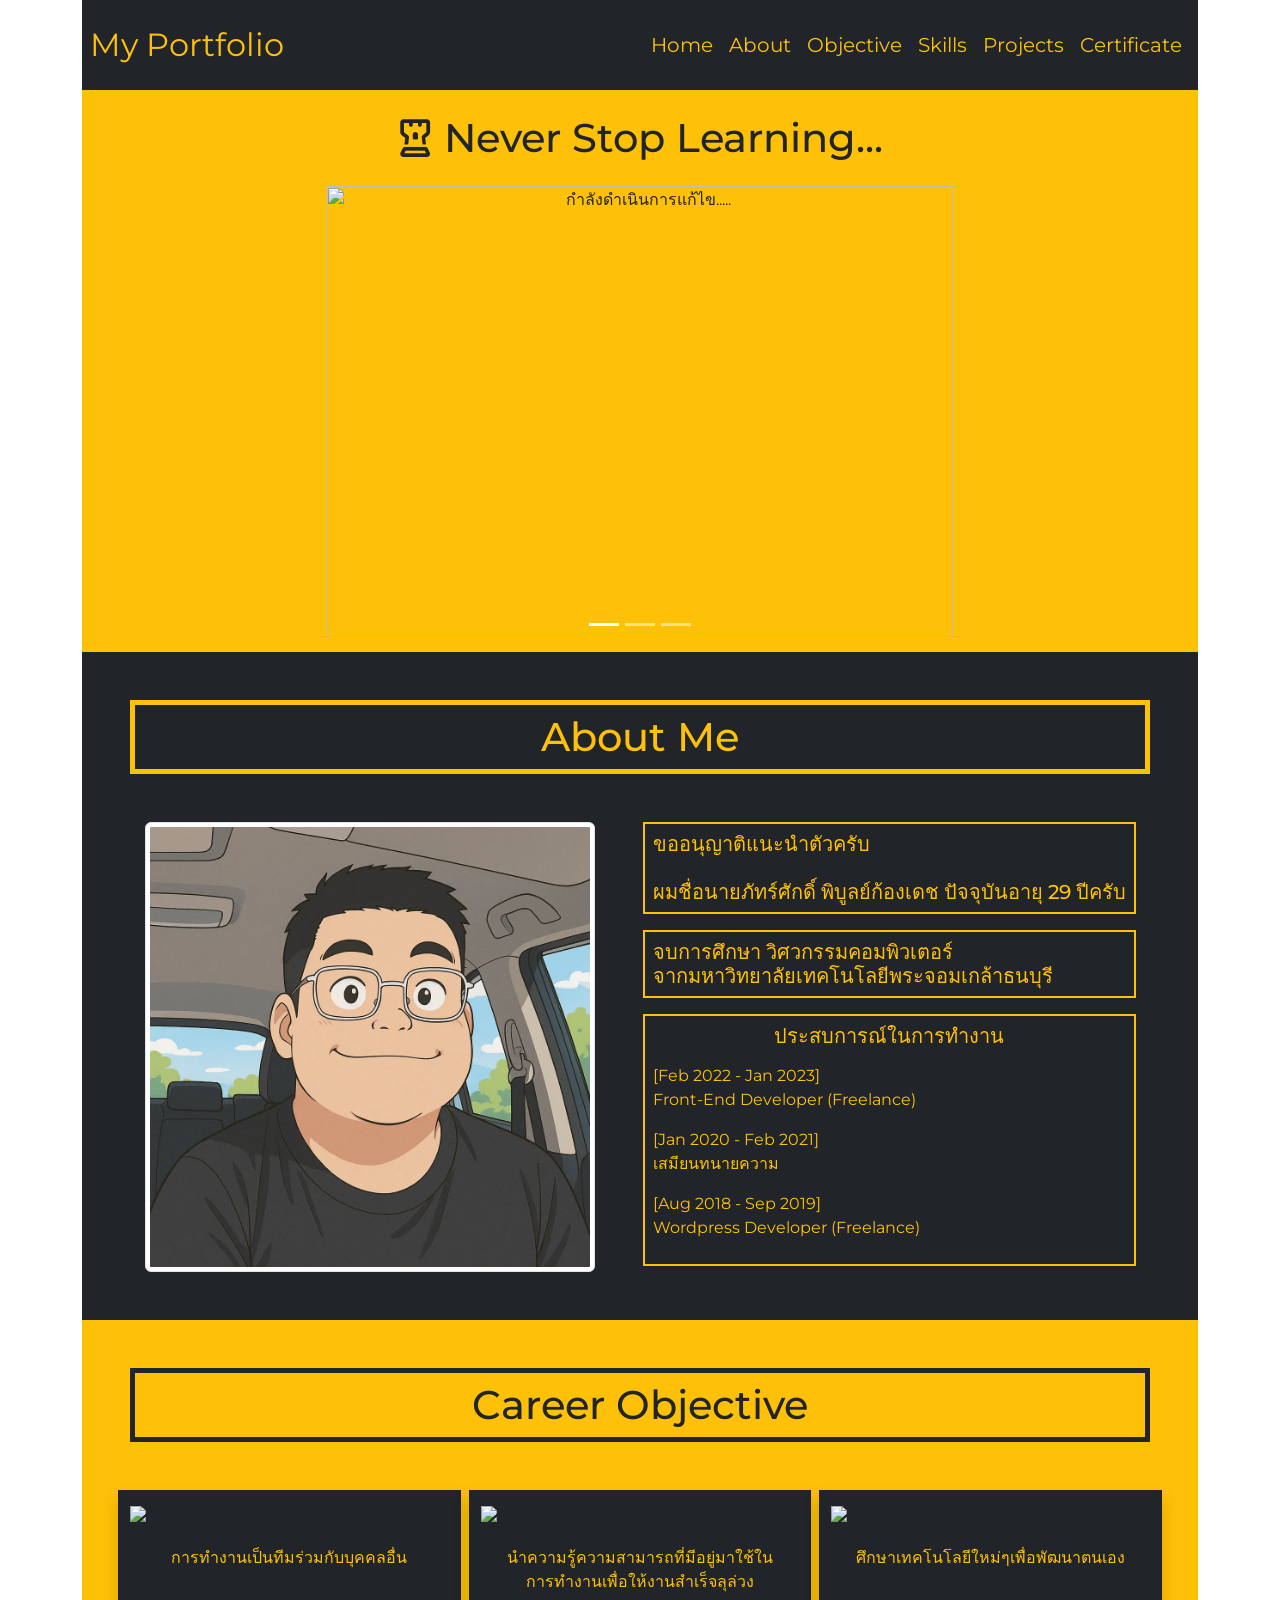
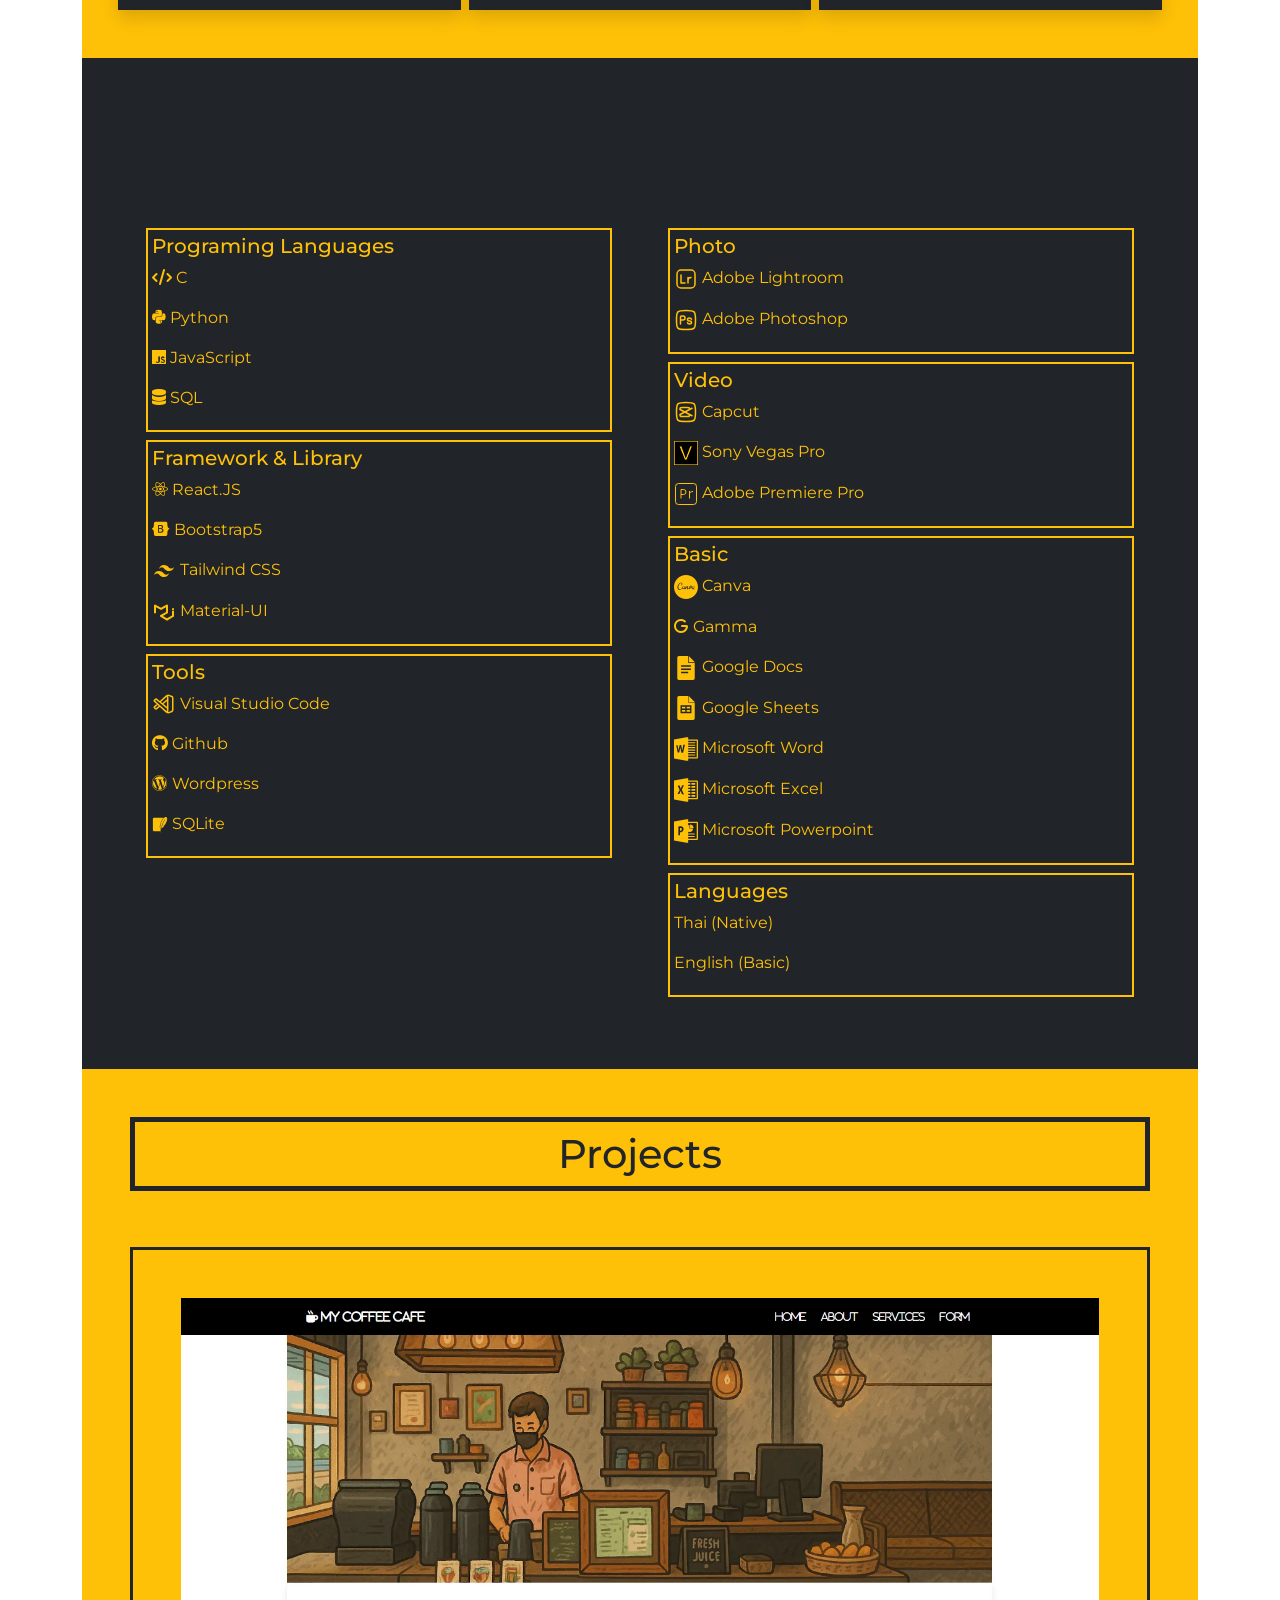
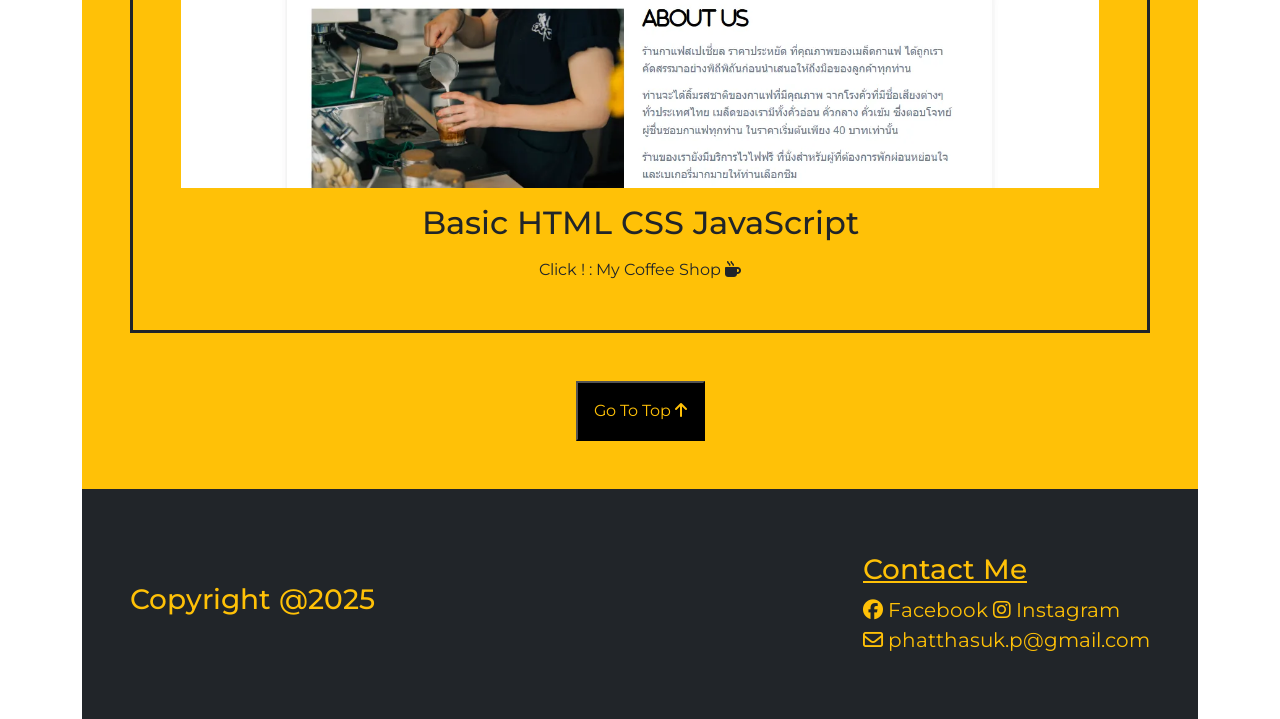
==== index.html @ 4829921c "add files to main" ====
<html lang="en">

<head>
    <meta charset="UTF-8">
    <meta name="viewport" content="width=device-width, initial-scale=1.0">
    <link href="https://cdn.jsdelivr.net/npm/bootstrap@5.3.6/dist/css/bootstrap.min.css" rel="stylesheet"
        integrity="sha384-4Q6Gf2aSP4eDXB8Miphtr37CMZZQ5oXLH2yaXMJ2w8e2ZtHTl7GptT4jmndRuHDT" crossorigin="anonymous">
    <link rel="stylesheet" href="https://unpkg.com/aos@next/dist/aos.css" />
    <link rel="preconnect" href="https://fonts.googleapis.com">
    <link rel="preconnect" href="https://fonts.gstatic.com" crossorigin>
    <link href="https://fonts.googleapis.com/css2?family=Montserrat:ital,wght@0,100..900;1,100..900&display=swap"
        rel="stylesheet">
    <link rel="stylesheet" href="https://cdnjs.cloudflare.com/ajax/libs/font-awesome/6.5.2/css/all.min.css"
        integrity="sha512-SnH5WK+bZxgPHs44uWIX+LLJAJ9/2PkPKZ5QiAj6Ta86w+fsb2TkcmfRyVX3pBnMFcV7oQPJkl9QevSCWr3W6A=="
        crossorigin="anonymous" referrerpolicy="no-referrer" />
    <link rel="stylesheet" href="style.css">
    <link rel="stylesheet" href="responsive.css">
    <title>My Portfolio</title>
</head>

<body class="container" style="font-family: Montserrat;">
    <!-- Navbar section -->
    <nav class=" navbar navbar-expand-lg navbar-light bg-dark">
        <div class="container-fluid p-md-2">

            <a class="navbar-brand text-warning fs-2" href="/">My Portfolio</a>

            <button class=" navbar-toggler bg-warning" type="button" data-bs-toggle="collapse"
                data-bs-target="#navbarNav" aria-controls="navbarNav" aria-expanded="false"
                aria-label="Toggle navigation">
                <span class="navbar-toggler-icon"></span>
            </button>

            <div class="collapse navbar-collapse" id="navbarNav">
                <ul class="navbar-nav ms-auto mb-2 mb-lg-0">
                    <li class="nav-item"><a href="/" class="nav-link text-warning fs-5">Home</a>
                    </li>
                    <li class="nav-item"><a href="#about" class="nav-link text-warning fs-5">About</a></li>
                    <li class="nav-item"><a href="#career" class="nav-link text-warning fs-5">Objective</a></li>
                    <li class="nav-item"><a href="#skills" class="nav-link text-warning fs-5">Skills</a></li>
                    <li class="nav-item"><a href="#projects" class="nav-link text-warning fs-5">Projects</a></li>
                    <li class="nav-item"><a href="/certificate.html" class="nav-link text-warning fs-5">Certificate</a>
                    </li>
                </ul>
            </div>
        </div>
    </nav>

    <!-- Banner section  -->
    <div class="bg-warning">
        <div class="d-flex flex-column text-center justify-content-center" data-aos="fade-down">
            <h1 class="m-3 p-2">
                <i class="fa-regular fa-chess-rook"></i> Never Stop Learning...
            </h1>

            <div id="myCarousel" class="carousel slide" data-bs-ride="carousel">
                <div class="carousel-indicators">
                    <button type="button" data-bs-target="#myCarousel" data-bs-slide-to="0" class="active"></button>
                    <button type="button" data-bs-target="#myCarousel" data-bs-slide-to="1"></button>
                    <button type="button" data-bs-target="#myCarousel" data-bs-slide-to="2"></button>
                </div>

                <div class="carousel-inner mb-3" data-aos="flip-left">
                    <div class="carousel-item active">
                        <img class="img-fluid w-75"
                            src="https://images.unsplash.com/photo-1510915228340-29c85a43dcfe?q=80&w=2070&auto=format&fit=crop&ixlib=rb-4.1.0&ixid=M3wxMjA3fDB8MHxwaG90by1wYWdlfHx8fGVufDB8fHx8fA%3D%3D"
                            alt="กำลังดำเนินการแก้ไข.....">
                    </div>
                    <div class="carousel-item">
                        <img class="img-fluid w-75"
                            src="https://images.unsplash.com/photo-1493863641943-9b68992a8d07?q=80&w=2058&auto=format&fit=crop&ixlib=rb-4.1.0&ixid=M3wxMjA3fDB8MHxwaG90by1wYWdlfHx8fGVufDB8fHx8fA%3D%3D"
                            alt="กำลังดำเนินการแก้ไข.....">
                    </div>
                    <div class="carousel-item">
                        <img class="img-fluid w-75"
                            src="https://images.unsplash.com/photo-1583124252465-d281e51012bf?q=80&w=1974&auto=format&fit=crop&ixlib=rb-4.1.0&ixid=M3wxMjA3fDB8MHxwaG90by1wYWdlfHx8fGVufDB8fHx8fA%3D%3D"
                            alt="กำลังดำเนินการแก้ไข.....">
                    </div>
                </div>
            </div>
        </div>
    </div>

    <!-- About section  -->
    <div class="about bg-dark p-5 text-center" id="about">
        <h1 class="text-warning mb-5 border border-5 border-warning border p-2" data-aos="fade-down">About Me</h1>

        <div class="about-content d-flex flex-row gap-5 justify-content-center">

            <img class="img-thumbnail" src="picture/BA084785-AD25-4047-8F6B-12BAD213AFBE_result.webp"
                alt="กำลังดำเนินการแก้ไข" data-aos="fade-right">

            <div>
                <h5 class="text-warning text-start border border-2 border-warning p-2" data-aos="fade-left">
                    ขออนุญาติแนะนำตัวครับ <br><br> ผมชื่อนายภัทร์ศักดิ์ พิบูลย์ก้องเดช ปัจจุบันอายุ 29 ปีครับ
                </h5>
                <h5 class="text-warning text-start border border-2 border-warning p-2 mt-3" data-aos="fade-left">
                    จบการศึกษา วิศวกรรมคอมพิวเตอร์ <br> จากมหาวิทยาลัยเทคโนโลยีพระจอมเกล้าธนบุรี
                </h5>

                <div class="border border-2 border-warning p-2 mt-3" data-aos="fade-left">
                    <h5 class="text-warning text-center mb-3">
                        ประสบการณ์ในการทํางาน
                    </h5>
                    <p class="text-warning text-start">
                        [Feb 2022 - Jan 2023] <br> Front-End Developer (Freelance)
                    </p>
                    <p class="text-warning text-start">
                        [Jan 2020 - Feb 2021] <br> เสมียนทนายความ
                    </p>
                    <p class="text-warning text-start">
                        [Aug 2018 - Sep 2019] <br> Wordpress Developer (Freelance)
                    </p>
                </div>
            </div>

        </div>
    </div>

    <!-- Career objective section -->
    <div class="bg-warning p-5" id="career">
        <h1 class="text-center mb-5 border border-5 border-dark border p-2" data-aos="fade-down">Career Objective</h1>
        <div class="row gap-2">

            <!-- Objective1  -->
            <div class=" col-md shadow bg-dark pt-3" data-aos="fade-right">
                <div class="col">
                    <img class="img-fluid"
                        src="https://plus.unsplash.com/premium_photo-1683121352005-2f72986a518e?q=80&w=2070&auto=format&fit=crop&ixlib=rb-4.1.0&ixid=M3wxMjA3fDB8MHxwaG90by1wYWdlfHx8fGVufDB8fHx8fA%3D%3D"
                        alt="กำลังดำเนินการแก้ไข.....">
                    <p class="text-center text-warning m-3">การทำงานเป็นทีมร่วมกับบุคคลอื่น</p>
                </div>
            </div>

            <!-- Objective2  -->
            <div class="col-md shadow bg-dark pt-3" data-aos="fade-up">
                <div class="col">
                    <img class="img-fluid"
                        src="https://images.unsplash.com/photo-1652560403140-d240c396892b?q=80&w=2070&auto=format&fit=crop&ixlib=rb-4.1.0&ixid=M3wxMjA3fDB8MHxwaG90by1wYWdlfHx8fGVufDB8fHx8fA%3D%3D"
                        alt="กำลังดำเนินการแก้ไข.....">
                    <p class="text-center text-warning m-3">
                        นำความรู้ความสามารถที่มีอยู่มาใช้ในการทำงานเพื่อให้งานสำเร็จลุล่วง</p>
                </div>
            </div>

            <!-- Objective3  -->
            <div class="col-md shadow bg-dark pt-3" data-aos="fade-left">
                <div class="col">
                    <img class="img-fluid"
                        src="https://images.unsplash.com/photo-1472745433479-4556f22e32c2?q=80&w=2069&auto=format&fit=crop&ixlib=rb-4.1.0&ixid=M3wxMjA3fDB8MHxwaG90by1wYWdlfHx8fGVufDB8fHx8fA%3D%3D"
                        alt="กำลังดำเนินการแก้ไข.....">
                    <p class="text-center text-warning m-3">ศึกษาเทคโนโลยีใหม่ๆเพื่อพัฒนาตนเอง</p>
                    </p>
                </div>
            </div>
        </div>
    </div>

    <!-- Skills section -->
    <div class="bg-dark p-5 " id="skills">
        <h1 class="text-warning text-center border border-5 border-warning border p-2" data-aos="fade-down">Skills</h1>
        <div class="row pt-3">
            <div class="col-md mb-2">

                <!-- Box1  -->
                <div class="col p-3 text-warning" data-aos="fade-right">
                    <!-- Programing lang section -->
                    <div class="mt-2 border border-2 border-warning p-1">
                        <h5>Programing Languages</h5>
                        <p><i class="fa-solid fa-code"></i> C</p>
                        <p><i class="fa-brands fa-python"></i> Python</p>
                        <p><i class="fa-brands fa-js"></i> JavaScript</p>
                        <p><i class="fa-solid fa-database"></i> SQL</p>
                    </div>

                    <!-- Framework & Lib section -->
                    <div class="mt-2 border border-2 border-warning p-1">
                        <h5>Framework & Library</h5>
                        <p><i class="fa-brands fa-react"></i> React.JS</p>
                        <p><i class="fa-brands fa-bootstrap"></i> Bootstrap5</p>
                        <p><svg xmlns="http://www.w3.org/2000/svg" width="24" height="24" viewBox="0 0 24 24">
                                <path fill="currentColor" fill-rule="evenodd"
                                    d="M7 9.969q1-4.063 5-4.063c4 0 4.5 3.047 6.5 3.555q2 .508 3.5-1.524Q21 12 17 12c-4 0-4.5-3.047-6.5-3.555Q8.5 7.938 7 9.97m-5 6.094Q3 12 7 12c4 0 4.5 3.047 6.5 3.555q2 .507 3.5-1.524q-1 4.063-5 4.063c-4 0-4.5-3.047-6.5-3.555q-2-.508-3.5 1.524"
                                    clip-rule="evenodd" />
                            </svg> Tailwind CSS</p>
                        <p><svg xmlns="http://www.w3.org/2000/svg" width="24" height="24" viewBox="0 0 24 24">
                                <path fill="currentColor"
                                    d="M8 16.61v-1.24l6-3.46V7.23l-5 2.89l-5-2.89V13l-1 .58L2 13V5l1.07-.62L9 7.81l3.93-2.27l2-1.16L16 5v8.06L10.92 16l4.05 2.33l5.03-2.9V11l1-.58l1 .58v5.58l-7.03 4.06zm14-6.86l-1 .58l-1-.58V8.58L21 8l1 .58z" />
                            </svg> Material-UI</p>
                    </div>

                    <!-- Tools section  -->
                    <div class="mt-2 border border-2 border-warning p-1">
                        <h5>Tools</h5>
                        <p><svg xmlns="http://www.w3.org/2000/svg" width="24" height="24" viewBox="0 0 24 24">
                                <path fill="none" stroke="currentColor" stroke-linejoin="round" stroke-width="1.5"
                                    d="M15.695 16.318L10.333 12m5.362 4.318V7.682m0 8.636v2.18c0 .68-.27 1.332-.75 1.813M10.332 12l5.362-4.318M10.333 12L7.828 9.983m7.867-2.3v-2.18c0-.68-.27-1.333-.75-1.814M7.827 14.017l-3.516 2.831a.61.61 0 0 1-.813-.044l-1.071-1.076a.61.61 0 0 1 .022-.881L5.598 12m2.23 2.017l6.456 5.84q.304.273.66.454m-7.116-6.294L5.598 12m0 0L2.45 9.153a.61.61 0 0 1-.022-.881l1.071-1.076c.22-.22.57-.24.813-.044l3.516 2.83m0 0l6.456-5.839q.304-.273.66-.454m0 16.622a3.04 3.04 0 0 0 2.517.113l2.334-.937c.577-.232.955-.791.955-1.413V5.926c0-.622-.378-1.181-.955-1.413l-2.334-.937a3.04 3.04 0 0 0-2.517.113" />
                            </svg> Visual Studio Code</p>
                        <p><i class="fa-brands fa-github"></i> Github</p>
                        <p><i class="fa-brands fa-wordpress"></i> Wordpress</p>
                        <p><svg xmlns="http://www.w3.org/2000/svg" width="1em" height="1em" viewBox="0 0 128 128">
                                <path fill="currentColor"
                                    d="M115.95 2.781c-5.504-4.906-12.16-2.933-18.738 2.902a48 48 0 0 0-2.918 2.856c-11.246 11.93-21.684 34.02-24.926 50.895c1.262 2.563 2.25 5.832 2.902 8.328a71 71 0 0 1 .875 3.746s-.101-.379-.515-1.578l-.266-.777a8 8 0 0 0-.176-.426c-.734-1.707-2.761-5.309-3.656-6.875a172 172 0 0 0-2.008 6.27c2.582 4.714 4.149 12.8 4.149 12.8s-.133-.527-.782-2.355c-.57-1.617-3.437-6.637-4.117-7.809c-1.16 4.29-1.62 7.18-1.207 7.883c.813 1.363 1.578 3.723 2.25 6.324c1.528 5.868 2.586 13.016 2.586 13.016l.094 1.192c-.203 4.886-.102 9.781.297 14.656c.508 6.113 1.457 11.359 2.668 14.172l.824-.45c-1.781-5.535-2.504-12.792-2.184-21.155c.477-12.79 3.422-28.215 8.856-44.29c9.191-24.261 21.938-43.733 33.602-53.034c-10.63 9.601-25.023 40.695-29.332 52.203C79.404 74.162 75.99 86.252 73.93 97.84c3.555-10.863 15.043-15.527 15.043-15.527s5.637-6.954 12.223-16.883c-3.945.898-10.426 2.441-12.598 3.351c-3.2 1.34-4.063 1.797-4.063 1.797s10.371-6.312 19.27-9.172c12.234-19.27 25.566-46.645 12.145-58.625m-99.054 2.9c-5.398.02-9.77 4.39-9.785 9.789v88.574c.016 5.398 4.39 9.765 9.785 9.785h50.227a123 123 0 0 1-.277-14.438c-.031-.332-.059-.754-.086-1.067a143 143 0 0 0-2.523-12.684c-.645-2.507-1.465-4.789-1.965-5.636c-.621-1.051-.524-1.653-.52-2.305c0-.64.082-1.305.2-2.059q.473-2.818 1.246-5.574l1.156-.148c-.09-.188-.074-.348-.164-.516l-.219-2.031A169 169 0 0 1 66.011 61l1.066-.102c-.043-.082-.055-.203-.098-.28l-.23-1.685c3.363-17.496 13.8-39.699 25.601-52.219c.352-.37.711-.683 1.055-1.035z" />
                            </svg> SQLite</p>
                    </div>
                </div>
            </div>

            <!-- Box2 -->
            <div class="col-md mb-2" data-aos="fade-left">
                <div class="col p-3 text-warning">
                    <!-- Photo section  -->
                    <div class="mt-2 border border-2 border-warning p-1">
                        <h5>Photo</h5>
                        <p><svg xmlns="http://www.w3.org/2000/svg" width="24" height="24" viewBox="0 0 24 24">
                                <g fill="none" stroke="currentColor" stroke-linecap="round" stroke-linejoin="round"
                                    stroke-width="1.5">
                                    <path d="M21 7v10a4 4 0 0 1-4 4H7a4 4 0 0 1-4-4V7a4 4 0 0 1 4-4h10a4 4 0 0 1 4 4" />
                                    <path d="M7 8v8h4m3-5.5V13m0 3v-3m0 0s0-2.5 3-2.5" />
                                </g>
                            </svg> Adobe Lightroom</p>
                        <p><svg xmlns="http://www.w3.org/2000/svg" width="24" height="24" viewBox="0 0 24 24">
                                <g fill="none" stroke="currentColor" stroke-linecap="round" stroke-linejoin="round"
                                    stroke-width="1.5" color="currentColor">
                                    <path
                                        d="M2.5 12c0-4.478 0-6.718 1.391-8.109S7.521 2.5 12 2.5c4.478 0 6.718 0 8.109 1.391S21.5 7.521 21.5 12c0 4.478 0 6.718-1.391 8.109S16.479 21.5 12 21.5c-4.478 0-6.718 0-8.109-1.391S2.5 16.479 2.5 12" />
                                    <path
                                        d="M6.5 16v-4m0 0V9.125c0-.116 0-.174.005-.223a1 1 0 0 1 .897-.897C7.451 8 7.509 8 7.625 8H9a2 2 0 1 1 0 4zm10.966-.777C17.292 10.527 16.478 10 15.5 10c-1.105 0-2 .672-2 1.5s.895 1.5 2 1.5s2 .672 2 1.5s-.895 1.5-2 1.5c-.982 0-1.798-.53-1.968-1.23" />
                                </g>
                            </svg> Adobe Photoshop</p>
                    </div>

                    <!-- Video section  -->
                    <div class="mt-2 border border-2 border-warning p-1">
                        <h5>Video</h5>
                        <p><svg xmlns="http://www.w3.org/2000/svg" width="24" height="24" viewBox="0 0 24 24">
                                <g fill="none" stroke="currentColor" stroke-linecap="round" stroke-linejoin="round"
                                    stroke-width="1.5" color="currentColor">
                                    <path
                                        d="M10.8 12L6 14.5c0 1.178 0 1.268.352 1.634c.351.366.917.366 2.048.366h4.801c1.132 0 1.698 0 2.05-.366s.351-.456.351-1.634M10.8 12L18 8.25M10.8 12L6 9.5c0-1.179 0-1.268.352-1.634C6.703 7.5 7.269 7.5 8.4 7.5h4.801c1.132 0 1.698 0 2.05.366s.351.455.351 1.634M10.8 12l7.2 3.75" />
                                    <path
                                        d="M2.498 12c0-4.478 0-6.718 1.391-8.109S7.519 2.5 11.998 2.5c4.478 0 6.717 0 8.109 1.391c1.39 1.391 1.39 3.63 1.39 8.109c0 4.478 0 6.718-1.39 8.109c-1.392 1.391-3.63 1.391-8.11 1.391c-4.478 0-6.717 0-8.108-1.391S2.498 16.479 2.498 12" />
                                </g>
                            </svg> Capcut</p>
                        <p><svg id="Layer_1" data-name="Layer 1" xmlns="http://www.w3.org/2000/svg" width="24"
                                height="24" viewBox="0 0 122.88 122.88">
                                <defs>
                                    <style>
                                        .cls-1 {
                                            fill: #FFC107;
                                        }
                                    </style>
                                </defs>
                                <title>sony-vegas</title>
                                <path class="cls-1"
                                    d="M4.31,4.31q0,57.12,0,114.26,57.12,0,114.26,0,0-57.13,0-114.26ZM0,0H122.88V122.88H0V0Z" />
                                <path class="cls-1"
                                    d="M28.21,27.29c2.72,0,5.44,0,8.16,0,.64,0,1.29,0,1.93,0q9.23,25.11,18.49,50.21c1,2.73,1.94,5.48,2.78,8.27.24.72.42,1.47.68,2.19,1.47-5.32,3.49-10.47,5.47-15.62L83,27.3c3.18,0,6.36,0,9.53,0L65,95.58c-3.18,0-6.36,0-9.54,0q-6.07-15.14-12.1-30.31-7.5-18.8-15-37.59c-.05-.13-.1-.27-.14-.4Z" />
                                <path
                                    d="M28.21,27.29c0,.13.09.27.14.4q7.49,18.79,15,37.59,6.06,15.16,12.1,30.31c3.18,0,6.36,0,9.54,0L92.5,27.29c-3.17,0-6.35,0-9.53,0L65.72,72.36c-2,5.15-4,10.3-5.47,15.62-.26-.72-.44-1.47-.68-2.19-.84-2.79-1.78-5.54-2.78-8.27Q47.55,52.41,38.3,27.31c-.64-.06-1.29,0-1.93,0-2.72,0-5.44,0-8.16,0Zm-23.9-23H118.57q0,57.12,0,114.26-57.13,0-114.26,0,0-57.13,0-114.26Z" />
                            </svg> Sony Vegas Pro</p>
                        <p><svg xmlns="http://www.w3.org/2000/svg" width="24" height="24" viewBox="0 0 24 24">
                                <g fill="none" stroke="currentColor" stroke-linejoin="round" stroke-width="1">
                                    <path
                                        d="M7 16.5v-4m0 0v-5h2.5a2.5 2.5 0 0 1 0 5zM15.5 9v7.5m0-5c.547-1.11 1.563-2 3.5-2" />
                                    <path
                                        d="M1.5 4.5a3 3 0 0 1 3-3h15a3 3 0 0 1 3 3v15a3 3 0 0 1-3 3h-15a3 3 0 0 1-3-3z" />
                                </g>
                            </svg> Adobe Premiere Pro</p>
                    </div>

                    <!-- Basic section  -->
                    <div class="mt-2 border border-2 border-warning p-1">
                        <h5>Basic</h5>
                        <p><svg xmlns="http://www.w3.org/2000/svg" width="24" height="24" viewBox="0 0 24 24">
                                <path fill="currentColor"
                                    d="M12 0C5.373 0 0 5.373 0 12s5.373 12 12 12s12-5.373 12-12S18.627 0 12 0M6.962 7.68c.754 0 1.337.549 1.405 1.2c.069.583-.171 1.097-.822 1.406c-.343.171-.48.172-.549.069c-.034-.069 0-.137.069-.206c.617-.514.617-.926.548-1.508c-.034-.378-.308-.618-.583-.618c-1.2 0-2.914 2.674-2.674 4.629c.103.754.549 1.646 1.509 1.646c.308 0 .65-.103.96-.24c.5-.264.799-.47 1.097-.8c-.073-.885.704-2.046 1.851-2.046c.515 0 .926.205.96.583c.068.514-.377.582-.514.582s-.378-.034-.378-.17c-.034-.138.309-.07.275-.378c-.035-.206-.24-.274-.446-.274c-.72 0-1.131.994-1.029 1.611c.035.275.172.549.447.549c.205 0 .514-.31.617-.755c.068-.308.343-.514.583-.514c.102 0 .17.034.205.171v.138c-.034.137-.137.548-.102.651c0 .069.034.171.17.171c.092 0 .436-.18.777-.459c.117-.59.253-1.298.253-1.357c.034-.24.137-.48.617-.48c.103 0 .171.034.205.171v.138l-.136.617c.445-.583 1.097-.994 1.508-.994c.172 0 .309.102.309.274c0 .103 0 .274-.069.446c-.137.377-.309.96-.412 1.474c0 .137.035.274.207.274s.685-.206 1.096-.754l.007-.004c-.002-.068-.007-.134-.007-.202c0-.411.035-.754.104-.994c.068-.274.411-.514.617-.514c.103 0 .205.069.205.171c0 .035 0 .103-.034.137c-.137.446-.24.857-.24 1.269c0 .24.034.582.102.788c0 .034.035.069.07.069c.068 0 .548-.445.89-1.028c-.308-.206-.48-.549-.48-.96c0-.72.446-1.097.858-1.097c.343 0 .617.24.617.72c0 .308-.103.65-.274.96h.102a.77.77 0 0 0 .584-.24a.3.3 0 0 1 .134-.117c.335-.425.83-.74 1.41-.74c.48 0 .924.205.959.582c.068.515-.378.618-.515.618l-.002-.002c-.138 0-.377-.035-.377-.172s.309-.068.274-.376c-.034-.206-.24-.275-.446-.275c-.686 0-1.13.891-1.028 1.611c.034.275.171.583.445.583c.206 0 .515-.308.652-.754c.068-.274.343-.514.583-.514c.103 0 .17.034.205.171c0 .069 0 .206-.137.652c-.17.308-.171.48-.137.617c.034.274.171.48.309.583c.034.034.068.102.068.102c0 .069-.034.138-.137.138c-.034 0-.068 0-.103-.035c-.514-.205-.72-.548-.789-.891c-.205.24-.445.377-.72.377c-.445 0-.89-.411-.96-.926a1.6 1.6 0 0 1 .075-.649c-.203.13-.422.203-.623.203h-.17c-.447.652-.927 1.098-1.27 1.303a.9.9 0 0 1-.377.104c-.068 0-.171-.035-.205-.104c-.095-.152-.156-.392-.193-.667c-.481.527-1.145.805-1.453.805c-.343 0-.548-.206-.582-.55v-.376c.102-.754.377-1.2.377-1.337a.074.074 0 0 0-.069-.07c-.24 0-1.028.824-1.166 1.373l-.103.445c-.068.309-.377.515-.582.515c-.103 0-.172-.035-.206-.172v-.137l.046-.233c-.435.31-.87.508-1.075.508c-.308 0-.48-.172-.514-.412c-.206.274-.445.412-.754.412c-.352 0-.696-.24-.862-.593c-.244.275-.523.553-.852.764c-.48.309-1.028.549-1.68.549c-.582 0-1.097-.309-1.371-.583c-.412-.377-.651-.96-.686-1.509c-.205-1.68.823-3.84 2.4-4.8c.378-.205.755-.343 1.132-.343m9.77 3.291c-.104 0-.172.172-.172.343c0 .274.137.583.309.755a1.7 1.7 0 0 0 .102-.583c0-.343-.137-.515-.24-.515z" />
                            </svg> Canva</p>
                        <p><i class="fa-solid fa-g"></i> Gamma</p>
                        <p><svg xmlns="http://www.w3.org/2000/svg" width="24" height="24" viewBox="0 0 24 24">
                                <path fill="currentColor"
                                    d="M14.727 6.727H14V0H4.91c-.905 0-1.637.732-1.637 1.636v20.728c0 .904.732 1.636 1.636 1.636h14.182c.904 0 1.636-.732 1.636-1.636V6.727zm-.545 10.455H7.09v-1.364h7.09v1.364zm2.727-3.273H7.091v-1.364h9.818zm0-3.273H7.091V9.273h9.818zM14.727 6h6l-6-6z" />
                            </svg> Google Docs</p>
                        <p><svg xmlns="http://www.w3.org/2000/svg" width="24" height="24" viewBox="0 0 24 24">
                                <path fill="currentColor"
                                    d="M11.318 12.545H7.91v-1.909h3.41v1.91zM14.728 0v6h6zm1.363 10.636h-3.41v1.91h3.41zm0 3.273h-3.41v1.91h3.41zM20.727 6.5v15.864c0 .904-.732 1.636-1.636 1.636H4.909a1.636 1.636 0 0 1-1.636-1.636V1.636C3.273.732 4.005 0 4.909 0h9.318v6.5zm-3.273 2.773H6.545v7.909h10.91v-7.91zm-6.136 4.636H7.91v1.91h3.41v-1.91z" />
                            </svg> Google Sheets</p>
                        <p><svg xmlns="http://www.w3.org/2000/svg" width="24" height="24" viewBox="0 0 512 512">
                                <path fill="currentColor"
                                    d="M488.877 52.447H302.306V5.92h-34.779L0 52.563v406.99l265.957 46.527h36.349v-46.353h174.59c9.887-.465 20.879.291 29.37-5.757c6.804-10.41 5.06-23.438 5.641-35.186V75.012c1.221-13.26-9.77-23.903-23.03-22.565m-294.862 282.59c-9.712 5.06-24.252-.233-35.767.581c-7.735-38.5-16.75-76.768-23.67-115.443c-6.805 37.57-15.645 74.79-23.438 112.128c-11.166-.581-22.39-1.28-33.615-2.035c-9.655-51.18-20.995-102.01-30.01-153.305c9.945-.465 19.948-.872 29.893-1.221c5.99 37.047 12.795 73.919 18.03 111.024c8.2-38.036 16.574-76.071 24.717-114.106c11.05-.64 22.1-1.105 33.15-1.687c7.735 39.257 15.644 78.455 24.019 117.537c6.572-40.361 13.841-80.607 20.879-120.91c11.631-.407 23.263-1.047 34.836-1.745c-13.143 56.355-24.659 113.176-39.024 169.182m290.212 97.069H302.306v-36.527h151.21v-23.263h-151.21v-29.079h151.21v-23.263h-151.21v-29.08h151.21v-23.262h-151.21v-29.08h151.21V215.29h-151.21v-29.08h151.21v-23.263h-151.21v-29.079h151.21v-23.263h-151.21v-30.71h181.921z" />
                            </svg> Microsoft Word</p>
                        <p><svg xmlns="http://www.w3.org/2000/svg" width="24" height="24" viewBox="0 0 512 512">
                                <path fill="currentColor"
                                    d="M453.547 273.449H372.12v-40.714h81.427zm0 23.264H372.12v40.714h81.427zm0-191.934H372.12v40.713h81.427zm0 63.978H372.12v40.713h81.427zm0 191.934H372.12v40.714h81.427zm56.242 80.264c-2.326 12.098-16.867 12.388-26.58 12.796H302.326v52.345h-36.119L0 459.566V52.492L267.778 5.904h34.548v46.355h174.66c9.83.407 20.648-.291 29.197 5.583c5.991 8.608 5.41 19.543 5.817 29.43l-.233 302.791c-.29 16.925 1.57 34.2-1.978 50.892m-296.51-91.256c-16.052-32.57-32.395-64.909-48.39-97.48c15.82-31.698 31.408-63.512 46.937-95.327c-13.203.64-26.406 1.454-39.55 2.385c-9.83 23.904-21.288 47.169-28.965 71.888c-7.154-23.323-16.634-45.774-25.3-68.515c-12.796.698-25.592 1.454-38.387 2.21c13.493 29.78 27.86 59.15 40.946 89.104c-15.413 29.081-29.837 58.57-44.785 87.825c12.737.523 25.475 1.047 38.212 1.221c9.074-23.148 20.357-45.424 28.267-69.038c7.096 25.359 19.135 48.798 29.023 73.051c14.017.99 27.976 1.862 41.993 2.676M484.26 79.882H302.326v24.897h46.53v40.713h-46.53v23.265h46.53v40.713h-46.53v23.265h46.53v40.714h-46.53v23.264h46.53v40.714h-46.53v23.264h46.53v40.714h-46.53v26.897H484.26z" />
                            </svg> Microsoft Excel</p>
                        <p><svg xmlns="http://www.w3.org/2000/svg" width="24" height="24" viewBox="0 0 512 512">
                                <path fill="currentColor"
                                    d="M488.698 58.311H302.231V5.981h-32.968L0 52.614v406.89l266.066 46.515h36.165v-58.144h174.49c9.942-.465 20.99.524 29.478-5.64c6.745-10.407 5.11-23.432 5.692-35.177V81.104c1.337-13.373-9.82-24.072-23.193-22.793M170.535 275.304c-13.198 6.744-28.316 5.814-42.677 5.349l-.058 68.202l-34.596-2.907l.058-186.35c31.573 1.511 69.831-12.501 95.996 11.163c25.06 30.41 18.431 86.344-18.723 104.543m313.572 145.13H302.231v-36.518h139.545V360.66H302.231v-29.072h139.545V308.33H302.289s-.058-22.792-.116-34.188c23.025 7.151 49.248 6.977 69.83-6.861c22.27-13.199 33.898-38.375 35.817-63.493h-76.517v-75.936l-29.072 5.873V85.752h181.876zm-141.18-304.735c40.41 1.86 74.429 36.021 76.58 76.315h-76.58zM127.8 191.053c11.454-.523 25.641-2.616 33.374 8.14c6.629 11.397 6.28 26.398.756 38.143c-6.628 11.977-21.63 10.815-33.2 12.21c-1.22-19.478-1.105-38.956-.93-58.493" />
                            </svg> Microsoft Powerpoint</p>
                    </div>

                    <!-- Languages section  -->
                    <div class="mt-2 border border-2 border-warning p-1">
                        <h5>Languages</h5>
                        <p>Thai (Native)</p>
                        <p>English (Basic)</p>
                    </div>
                </div>
            </div>
        </div>
    </div>

    <!-- Projects section -->
    <div class="bg-warning p-5" id="projects">
        <h1 class="border border-5 border-dark border p-2 text-center" data-aos="fade-down">Projects</h1>

        <div class="pt-5" data-aos="fade-down">
            <div class="border border-3 border-dark p-5 text-center">
                <img class="img-fluid" src="picture/Projects_WEBP/Screenshot 2025-06-17 154037_result.webp"
                    alt="กำลังดำเนินการแก้ไข.....">
                <h2 class="mt-3 mb-3">Basic HTML CSS JavaScript</h2>
                <a href="https://phatthasuk.github.io/my-coffee-shop/" class="text-decoration-none text-dark p-1">
                    Click ! : My Coffee Shop <i class="fa-solid fa-mug-hot"></i></a>
            </div>
        </div>

        <div class="pt-5 text-center" data-aos="fade-down">
            <button id="TopBtn" class="p-3 bg-black text-warning"> Go To
                Top <i class="fa-solid fa-arrow-up"></i></button>
        </div>
    </div>

    <!-- Footer section  -->
    <Footer class="container bg-dark p-5 d-flex justify-content-between">
        <div class="text-warning fs-5 align-content-center">
            <h3>Copyright @2025</h3>
        </div>

        <div class="text-warning fs-5 mt-3">
            <div>
                <h3 class="text-decoration-underline">Contact Me</h3>
                <a href="https://www.facebook.com/phatthasuk/" class="text-decoration-none text-warning"> <i
                        class="fa-brands fa-facebook"></i> Facebook</a>
                <a href="https://www.instagram.com/pp.filter/" class="text-decoration-none text-warning"> <i
                        class="fa-brands fa-instagram"></i> Instagram</a>
                <p><i class="fa-regular fa-envelope"></i> phatthasuk.p@gmail.com</p>
            </div>
        </div>
    </Footer>

    <script src="https://cdn.jsdelivr.net/npm/bootstrap@5.3.6/dist/js/bootstrap.bundle.min.js"
        integrity="sha384-j1CDi7MgGQ12Z7Qab0qlWQ/Qqz24Gc6BM0thvEMVjHnfYGF0rmFCozFSxQBxwHKO"
        crossorigin="anonymous"></script>

    <script src="https://unpkg.com/aos@next/dist/aos.js"></script>
    <script>
        AOS.init();
    </script>

    <script src="app.js"></script>
</body>

</html>
---- style.css ----
*{
    margin: 0;
    padding: 0;
    box-sizing: border-box;
}

html {
    scroll-behavior: smooth;
}

.montserrat{
    font-family: "Montserrat", sans-serif;
    font-optical-sizing: auto;
    font-weight: 200;
    font-style: normal;
}

/* กำหนดไม่ให้มีการแสดงผลที่มีส่วนเกินในมือถือ ?*/
body ,html{
    overflow-x: hidden;
}

.container{
    position: relative;
}

/* Banner CSS  */
.banner h1{
    margin: 30px 0;
}

.carousel-item img{ 
    height: 450px;
}


/* About CSS  */
.about img{
    max-width: auto;
    max-height: 450px;
    height: auto;
}

/* Certificate CSS  */
.cer-pic img{
    max-width: 100%;
    max-height: 450px;
    padding: 1rem;
    margin: auto;
}
---- responsive.css ----
@media only screen and (max-width : 912px) {
    .about-content{
        display: flex;
        flex-wrap: wrap;
        justify-content: center;
    }

    .about p{
        margin-top: 1rem;
    }

    .carousel-item img{
        height: 250px;
    }

    footer{
        display: flex;
        flex-wrap: wrap;
        justify-content: center;
    }
}
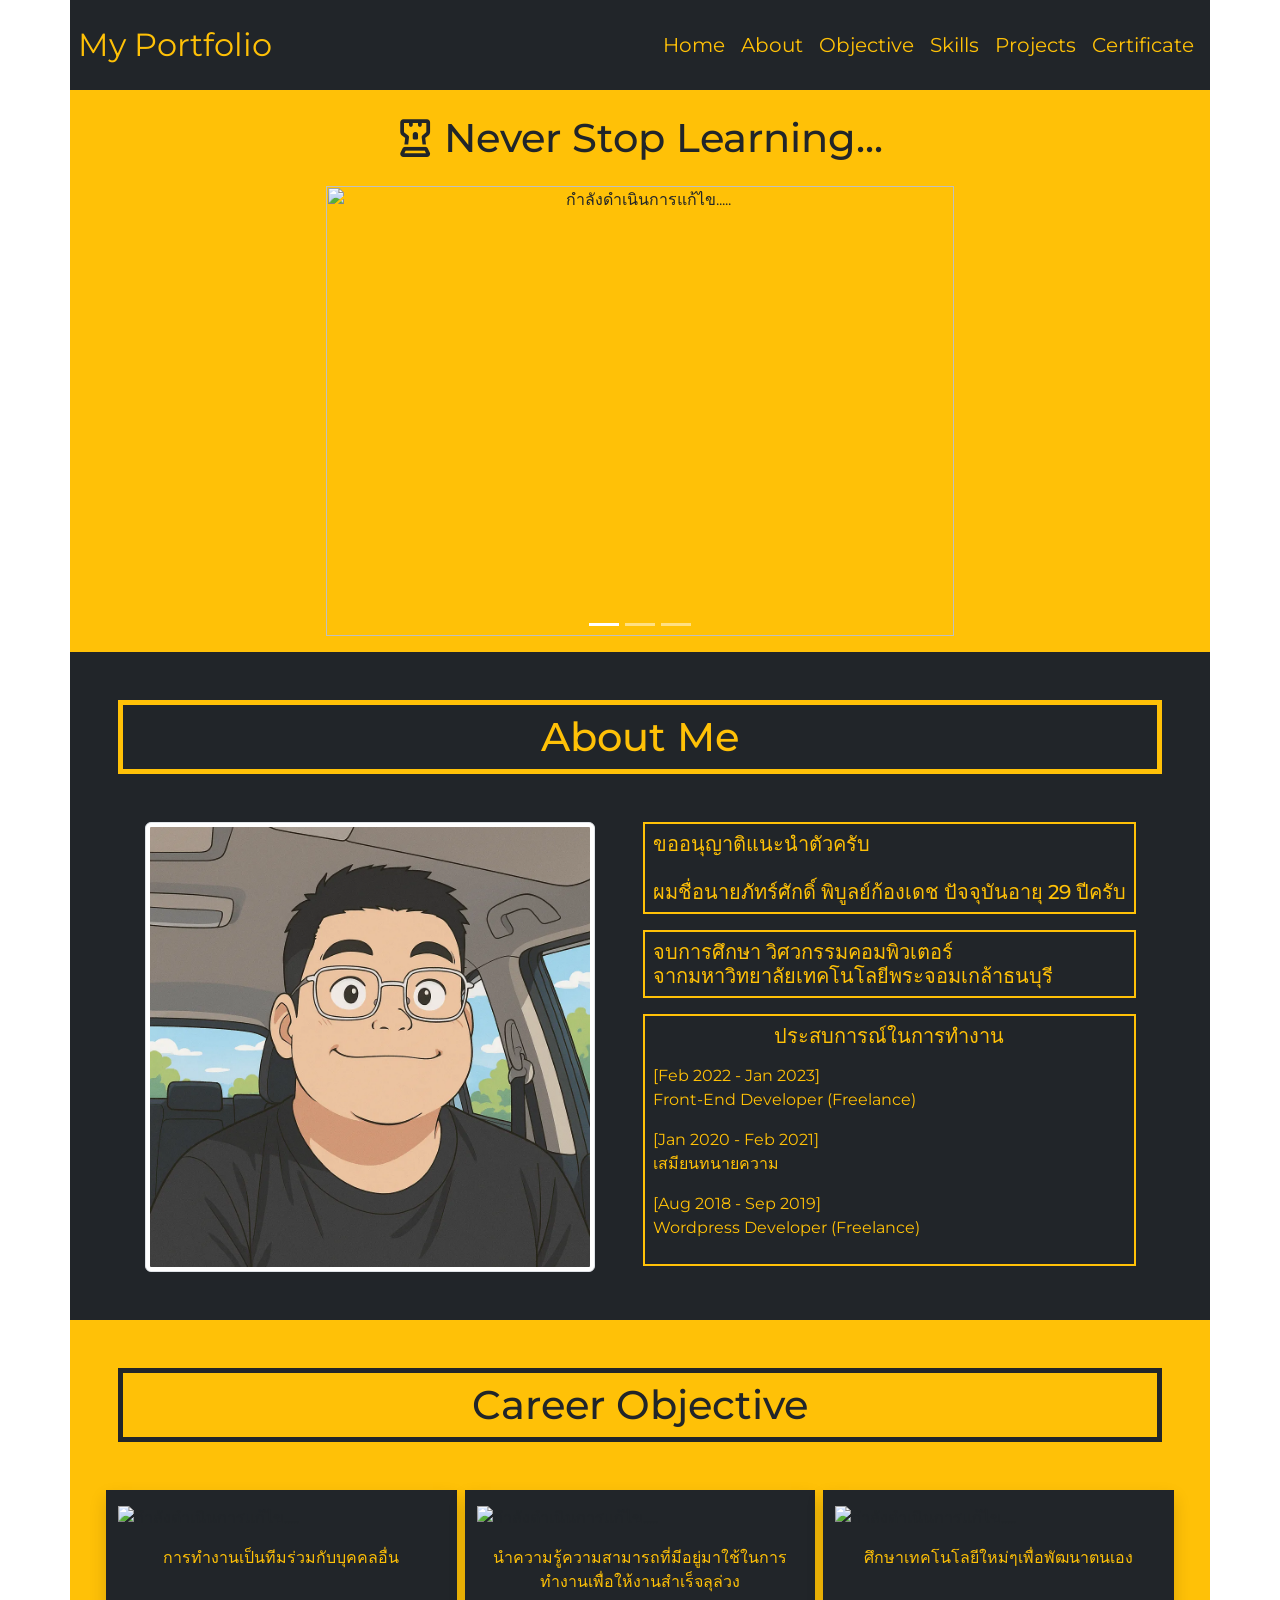
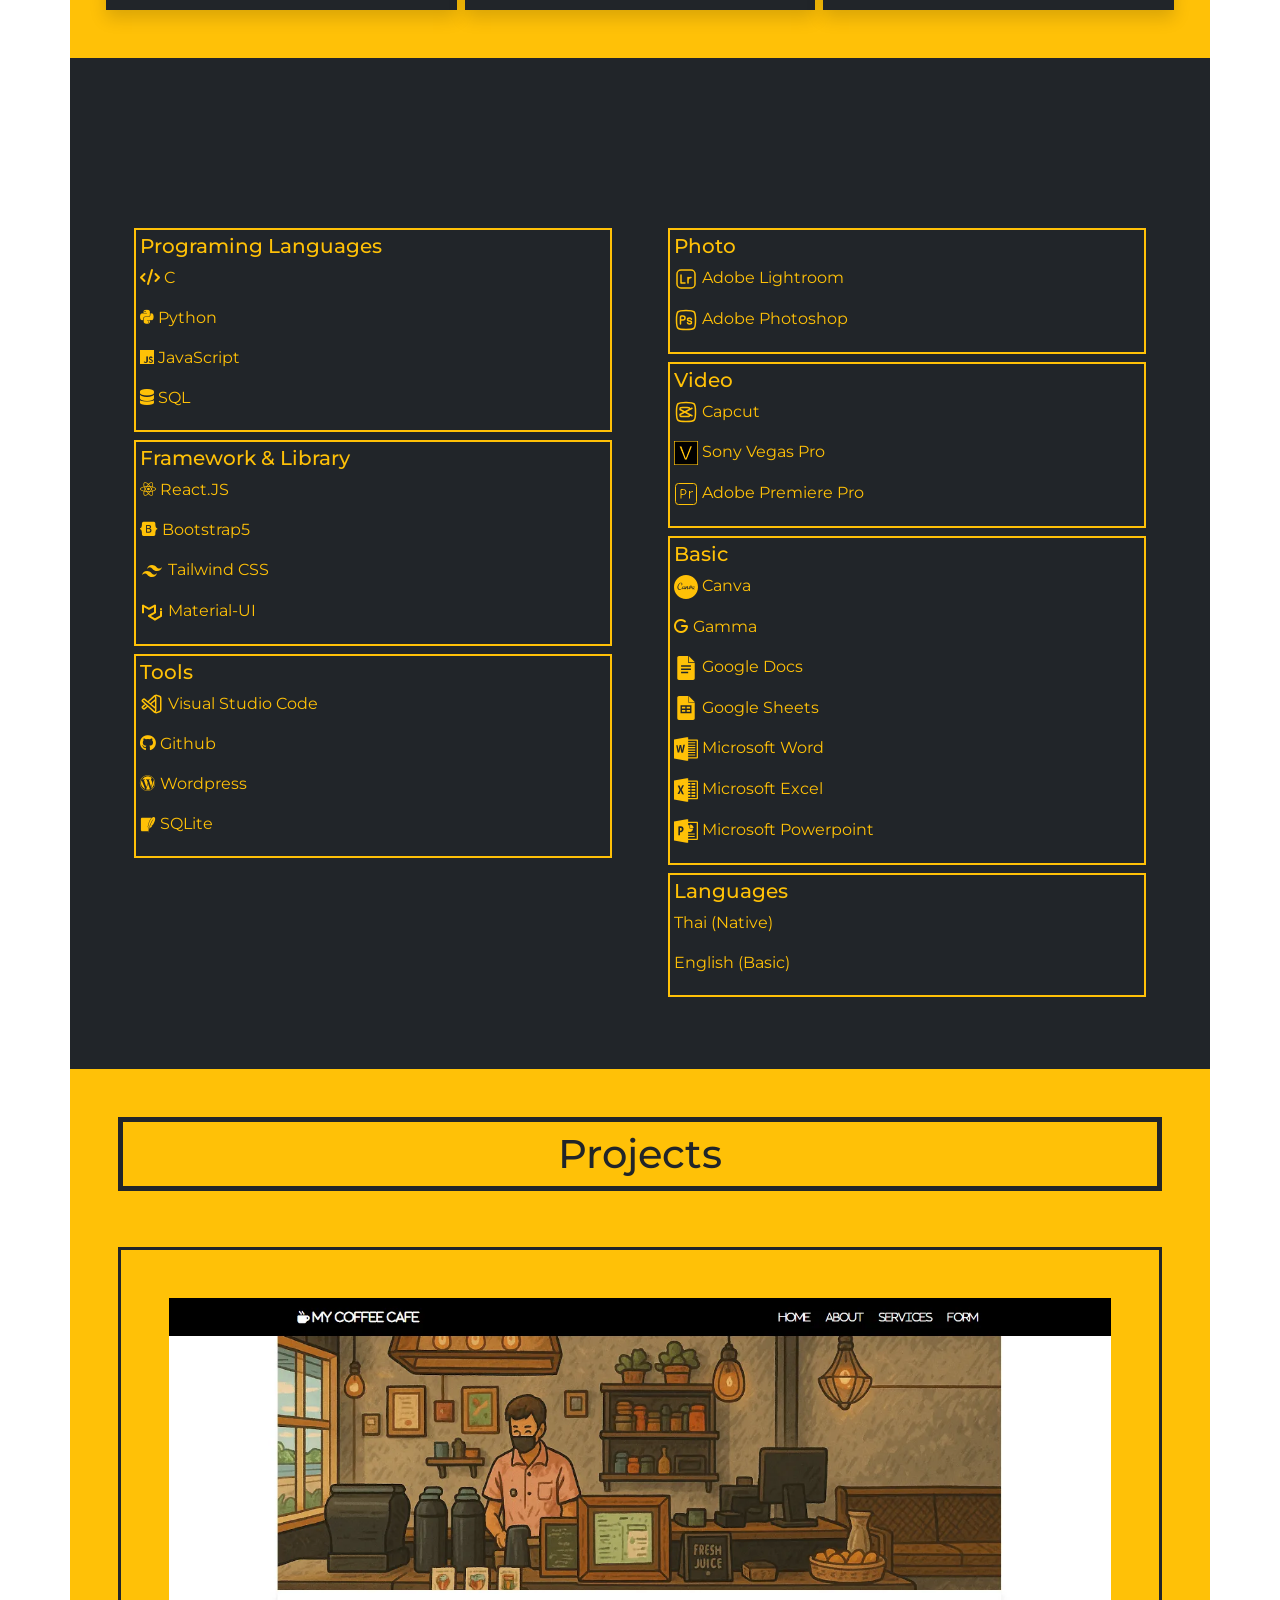
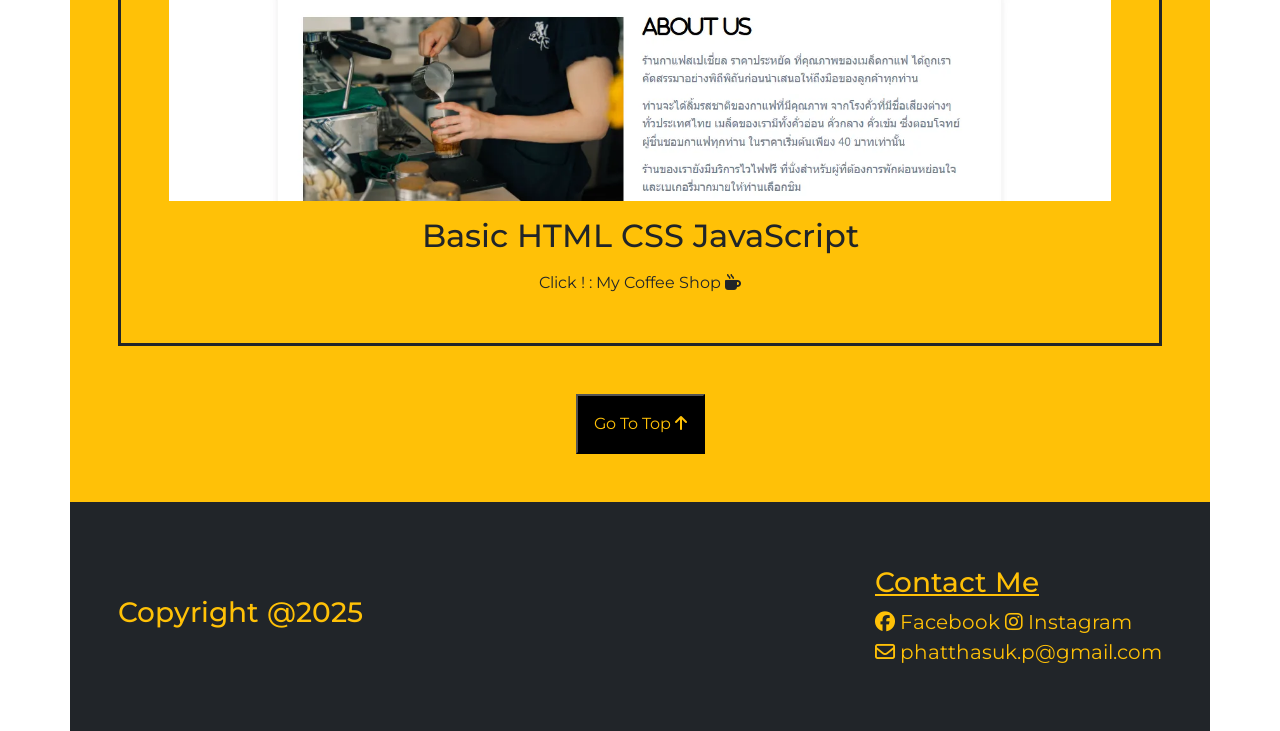
==== commit 81aa3243: "Update index.html" ====
--- a/index.html
+++ b/index.html
@@ -18,12 +18,12 @@
     <title>My Portfolio</title>
 </head>
 
-<body class="container" style="font-family: Montserrat;">
+<body style="font-family: Montserrat;">
     <!-- Navbar section -->
-    <nav class=" navbar navbar-expand-lg navbar-light bg-dark">
+    <nav class="container navbar navbar-expand-lg navbar-light bg-dark">
         <div class="container-fluid p-md-2">
 
-            <a class="navbar-brand text-warning fs-2" href="/">My Portfolio</a>
+            <a class="navbar-brand text-warning fs-2" href="index.html">My Portfolio</a>
 
             <button class=" navbar-toggler bg-warning" type="button" data-bs-toggle="collapse"
                 data-bs-target="#navbarNav" aria-controls="navbarNav" aria-expanded="false"
@@ -33,13 +33,14 @@
 
             <div class="collapse navbar-collapse" id="navbarNav">
                 <ul class="navbar-nav ms-auto mb-2 mb-lg-0">
-                    <li class="nav-item"><a href="/" class="nav-link text-warning fs-5">Home</a>
+                    <li class="nav-item"><a href="index.html" class="nav-link text-warning fs-5">Home</a>
                     </li>
                     <li class="nav-item"><a href="#about" class="nav-link text-warning fs-5">About</a></li>
                     <li class="nav-item"><a href="#career" class="nav-link text-warning fs-5">Objective</a></li>
                     <li class="nav-item"><a href="#skills" class="nav-link text-warning fs-5">Skills</a></li>
                     <li class="nav-item"><a href="#projects" class="nav-link text-warning fs-5">Projects</a></li>
-                    <li class="nav-item"><a href="/certificate.html" class="nav-link text-warning fs-5">Certificate</a>
+                    <li class="nav-item"><a href="https://phatthasuk.github.io/my-portfolio-certificate/"
+                            class="nav-link text-warning fs-5">Certificate</a>
                     </li>
                 </ul>
             </div>
@@ -47,7 +48,7 @@
     </nav>
 
     <!-- Banner section  -->
-    <div class="bg-warning">
+    <div class="container bg-warning">
         <div class="d-flex flex-column text-center justify-content-center" data-aos="fade-down">
             <h1 class="m-3 p-2">
                 <i class="fa-regular fa-chess-rook"></i> Never Stop Learning...
@@ -82,7 +83,7 @@
     </div>
 
     <!-- About section  -->
-    <div class="about bg-dark p-5 text-center" id="about">
+    <div class="about container bg-dark p-5 text-center" id="about">
         <h1 class="text-warning mb-5 border border-5 border-warning border p-2" data-aos="fade-down">About Me</h1>
 
         <div class="about-content d-flex flex-row gap-5 justify-content-center">
@@ -118,7 +119,7 @@
     </div>
 
     <!-- Career objective section -->
-    <div class="bg-warning p-5" id="career">
+    <div class="container bg-warning p-5" id="career">
         <h1 class="text-center mb-5 border border-5 border-dark border p-2" data-aos="fade-down">Career Objective</h1>
         <div class="row gap-2">
 
@@ -157,7 +158,7 @@
     </div>
 
     <!-- Skills section -->
-    <div class="bg-dark p-5 " id="skills">
+    <div class="container bg-dark p-5 " id="skills">
         <h1 class="text-warning text-center border border-5 border-warning border p-2" data-aos="fade-down">Skills</h1>
         <div class="row pt-3">
             <div class="col-md mb-2">
@@ -311,7 +312,7 @@
     </div>
 
     <!-- Projects section -->
-    <div class="bg-warning p-5" id="projects">
+    <div class="container bg-warning p-5" id="projects">
         <h1 class="border border-5 border-dark border p-2 text-center" data-aos="fade-down">Projects</h1>
 
         <div class="pt-5" data-aos="fade-down">
